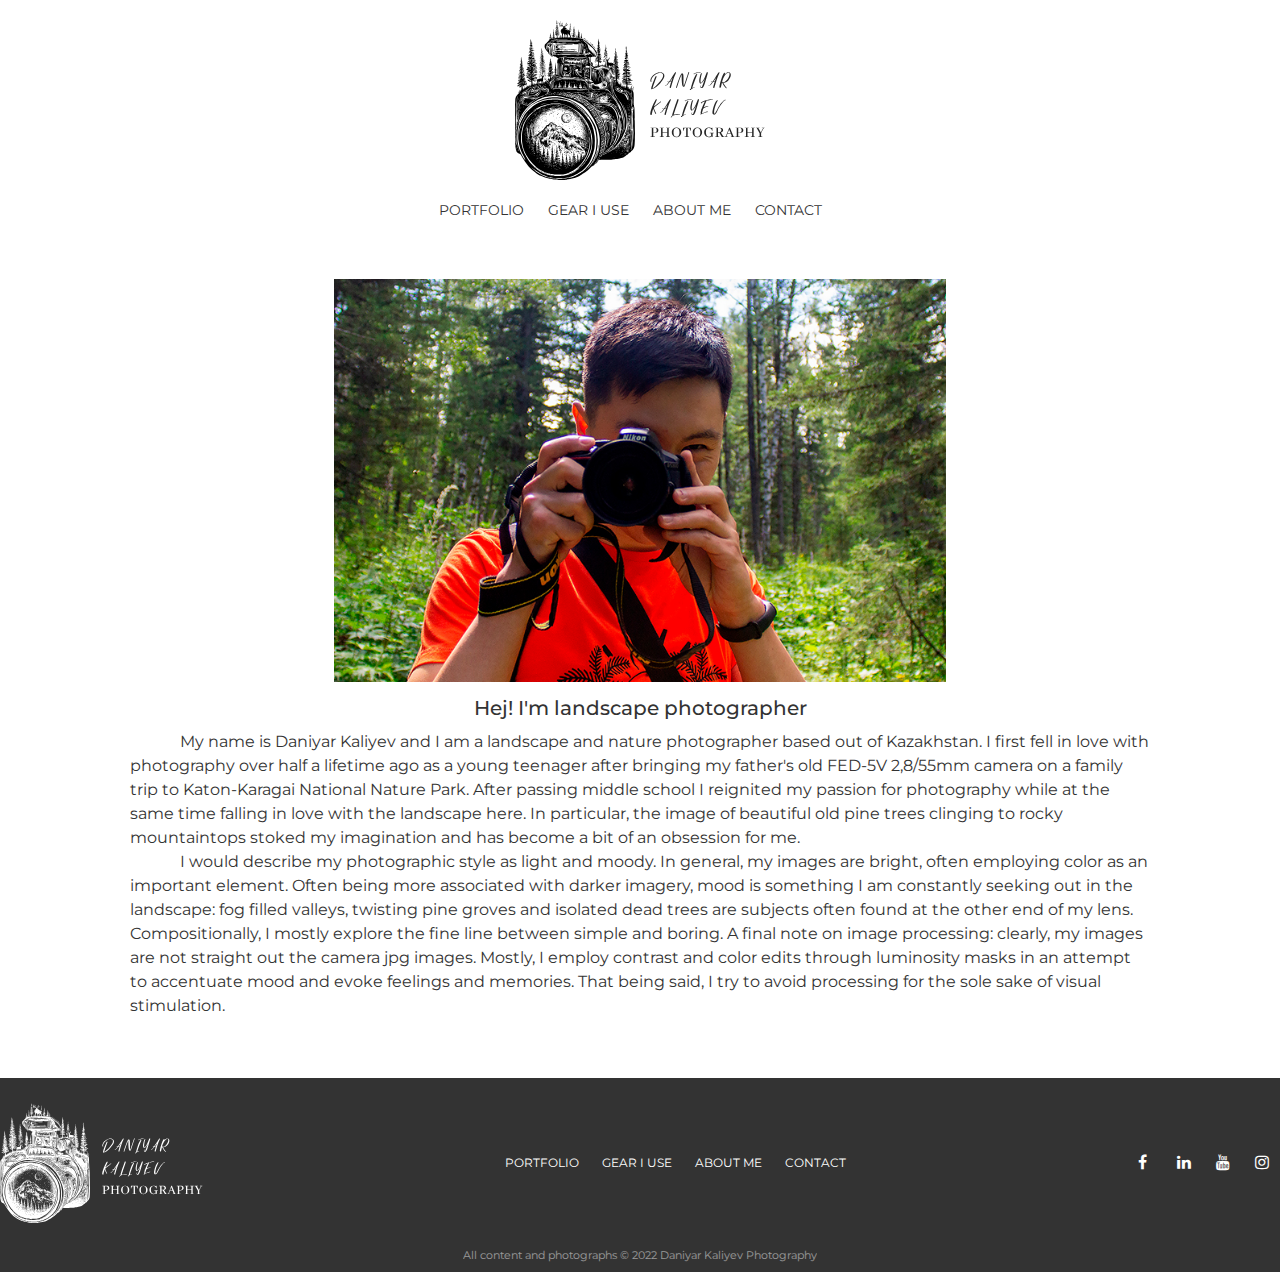
==== about.html @ 2fcaff7c "Add files via upload" ====
<!DOCTYPE html>
<html lang="en" dir="ltr">
  <head>
    <meta charset="utf-8">
    <title>Daniyar Kaliyev Photography</title>
    <link rel="stylesheet" href="css/style.css">
    <link rel="stylesheet" href="css/lightbox.min.css">
    <link rel="stylesheet" href="https://cdnjs.cloudflare.com/ajax/libs/font-awesome/4.7.0/css/font-awesome.min.css">
    <link rel="preconnect" href="https://fonts.googleapis.com">
    <link rel="preconnect" href="https://fonts.gstatic.com" crossorigin>
    <link href="https://fonts.googleapis.com/css2?family=Montserrat:wght@400;500&display=swap" rel="stylesheet">
    <script src="js/script.js"></script>
    <script src="js/lightbox-plus-jquery.min.js"></script>
  </head>
  <body>
    <nav>
      <div class="logo">
        <a href="index.html" class="logo"><img src="images/logo.svg" alt="logo"></a>
      </div>
      <ul class="nav-menu">
        <li><a href="index.html">portfolio</a></li>
        <li><a href="gear.html">gear i use</a></li>
        <li><a href="about.html">about me</a></li>
        <li><a href="contact.html">contact</a></li>
      </ul>
    </nav>

    <div class="about">
      <div class="about-photo">
        <img src="images/aboutme.jpg" alt="about-photo" width="60%">
      </div>
      <h2>Hej! I'm landscape photographer</h2>
      <p class="about-text">My name is Daniyar Kaliyev and I am a landscape and nature photographer based out of Kazakhstan. I first fell in love with photography over half a lifetime ago as a young teenager after bringing my father's old FED-5V 2,8/55mm camera on a family trip to Katon-Karagai National Nature Park.
      After passing middle school I reignited my passion for photography while at the same time falling in love with the landscape here. In particular, the image of beautiful old pine trees clinging to rocky mountaintops stoked my imagination and has become a bit of an obsession for me.</p>
      <p class="about-text">I would describe my photographic style as light and moody. In general, my images are bright, often employing color as an important element. Often being more associated with darker imagery, mood is something I am constantly seeking out in the landscape: fog filled valleys, twisting pine groves and isolated dead trees are subjects often found at the other end of my lens. Compositionally, I mostly explore the fine line between simple and boring.
      A final note on image processing: clearly, my images are not straight out the camera jpg images. Mostly, I employ  contrast and color edits through luminosity masks in an attempt to accentuate mood and evoke feelings and memories. That being said, I try to avoid processing for the sole sake of visual stimulation. </p>
    </div>

    <footer>
      <div class="footer">
        <div class="footer-logo">
          <a href="index.html" class="logo"><img src="images/logo-white.svg" alt="logo"></a>
        </div>
        <ul class="footer-menu">
          <li><a href="index.html">portfolio</a></li>
          <li><a href="gear.html">gear i use</a></li>
          <li><a href="about.html">about me</a></li>
          <li><a href="contact.html">contact</a></li>
        </ul>
        <ul class="social">
          <li><a href="https://www.facebook.com/profile.php?id=100003330148775" class="fa fa-facebook"></a></li>
          <li><a href="https://www.linkedin.com/in/daniyar-kaliyev/" class="fa fa-linkedin"></a></li>
          <li><a href="https://www.youtube.com/c/CosmicPIANO/" class="fa fa-youtube"></a></li>
          <li><a href="https://www.instagram.com/daniyar_kaliyev/" class="fa fa-instagram"></a></li>
        </ul>
      </div>
        <p class="copyright">All content and photographs © 2022 Daniyar Kaliyev Photography</p>
    </footer>

  </body>
</html>
---- css/style.css ----
*{
  padding: 0;
  margin: 0;
}

body{
  font-family: 'Montserrat', sans-serif;
  /* font-weight: 500; */
  color: #333;
}

a{
  text-decoration: none;
  color: #333;
}

nav{
  padding-top: 20px;
  text-align: center;
}

nav ul{
  list-style: none;
  padding-top: 20px;
}

nav ul li{
  display: inline-block;
  padding-right: 20px;
}

ul li a{
  text-transform: uppercase;
  font-size: 0.9em;
}

.navbar li a:hover{
  opacity: 0.7;
  transition: 0.3s;
}

.logo{
  display: flex;
  align-items: center;
  justify-content: center;
}

/* ---Footer--- */

footer{
  background-color: #333;
}

.footer{
  max-width: 1280px;
  display: flex;
  align-items: center;
  justify-content: space-between;
  padding: 25px 0;
  margin: 0 auto;
}

.footer a{
  color: #fff;
}

.footer-menu a:hover{
  opacity: 0.7;
  transition: 0.3s;
}

.footer ul li{
  display: inline-block;
  padding-left: 20px;
}

.footer .social li{
  padding-left: 10px;
}

.footer-logo{
  display: flex;
  align-items: center;
}

.footer-menu{
  font-size: 0.8em;
}

.copyright{
  margin: 0;
  padding: 0;
  color: #fff;
  font-size: 0.7em;
  text-align: center;
  padding-bottom: 10px;
  opacity: 0.5;
}

.fa{
  width: 25px;
}

.fa:hover {
    opacity: 0.7;
}

/* ---Main page--- */

.gallery{
  max-width: 1280px;
  margin: 60px auto;
  display: grid;
  grid-gap: 10px;
  grid-template-columns: repeat(autofit,minmax(300px,1fr));
  grid-auto-rows: 300px;
  grid-auto-flow: dense;
}

.v-stretch{
  grid-column: span 3;
}

.h-stretch{
  grid-row: span 2;
}

.big-stretch{
  grid-column: span 2;
  grid-row: span 3;
}

.gallery div img{
  width: 100%;
  height: 100%;
  object-fit: cover;
}

.gallery div img:hover{
  opacity: 0.7;
  transition: opacity 0.5s;
}

/* ---Gear I use page--- */
.gears{
  max-width: 1020px;
  margin: 60px auto 0 auto;
  letter-spacing: 0.05em;
  line-height: 150%;
}

.gears h3{
  font-size: 1em;
  text-transform: uppercase;
  margin-bottom: 10px;
}

.h3-inside{
  margin-top: 10px;
}

.gears a{
  text-decoration: underline;
}

.gears ul{
  list-style-type:square;
}

.gears ul li{
  line-height: 200%;
}

.lense-block, .smartphone-block, .drone-block, .action-camera-block, .others-block{
  display: flex;
  align-items: center top;
  justify-content: space-between;
  margin: 60px auto;
}

.camera-1row{
  display: flex;
  align-items: center top;
  justify-content: space-between;
  margin-bottom: 20px;
}

.lenses-text, .drone-text, .others-text{
  margin-left: 30px;
}

.smartphone-text, .action-camera-text{
  margin-right: 30px;
}

/* ---Contact page--- */

.contact-container{
  max-width: 1020px;
  display: flex;
  align-items: center top;
  justify-content: space-between;
  margin: 60px auto;
}

.contact-text{
  width: 1020px;
  margin: 0 auto;
  line-height: 150%;
  margin-bottom: 60px;
}

/* ---About page--- */
.about{
  max-width: 1020px;
  margin: 60px auto;
}

.about h2{
  font-size: 1.25em;
  font-weight: 500;
  text-align: center;
  margin: 10px auto;
}

.about-photo{
  text-align: center;
}

.about-text{
  text-indent: 50px;
  line-height: 150%;
}
/* ---Form styling--- */

input[type=text],[type=email], select, textarea {
  width: 100%;
  padding: 12px;
  border: 1px solid #ccc;
  /* border-radius: 4px; */
  box-sizing: border-box;
  margin-top: 8px;
  margin-bottom: 20px;
  resize: vertical;
}

input[type=submit] {
  background-color: #C70003;
  color: white;
  text-transform: uppercase;
  padding: 12px 25px;
  border: none;
  cursor: pointer;
}

input[type=submit]:hover {
  background-color: #990002;
}

.fname{
  width: 240px;
  display: inline-block;
}

.lname{
  width: 240px;
  display: inline-block;
  float: right;
}

.form-container {
	width:500px;
  padding: 0;

}

.fname{
  width: 240px;
  display: inline-block;
}

.lname{
  width: 240px;
  display: inline-block;
  float: right;
}



/* ---Media--- */

@media (max-width:500px) {
  .v-stretch{
    grid-column: span 1;
  }
  .h-stretch{
    grid-column: span 1;
  }
  .big-stretch{
    grid-column: span 1;
    grid-row: span 1;
  }
}
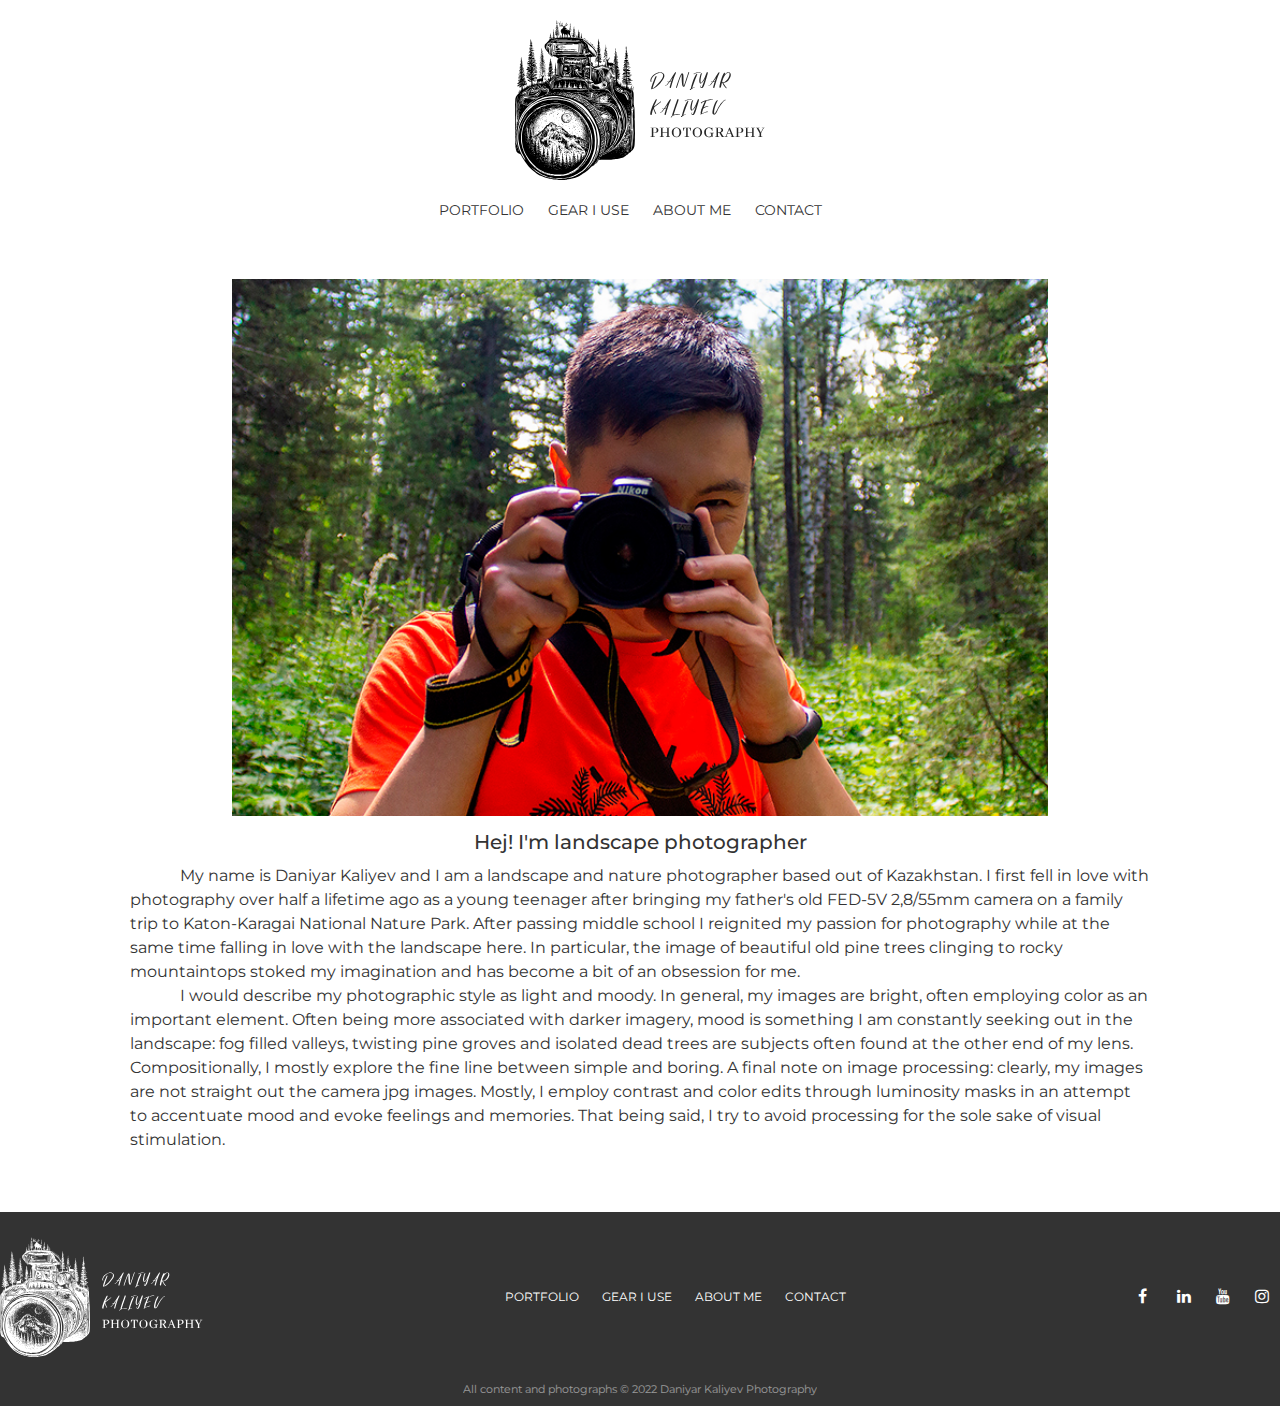
==== commit 34dad73d: "Update about.html" ====
--- a/about.html
+++ b/about.html
@@ -17,7 +17,7 @@
       <div class="logo">
         <a href="index.html" class="logo"><img src="images/logo.svg" alt="logo"></a>
       </div>
-      <ul class="nav-menu">
+      <ul class="navbar">
         <li><a href="index.html">portfolio</a></li>
         <li><a href="gear.html">gear i use</a></li>
         <li><a href="about.html">about me</a></li>
@@ -27,7 +27,7 @@
 
     <div class="about">
       <div class="about-photo">
-        <img src="images/aboutme.jpg" alt="about-photo" width="60%">
+        <img src="images/aboutme.jpg" alt="about-photo" width="80%">
       </div>
       <h2>Hej! I'm landscape photographer</h2>
       <p class="about-text">My name is Daniyar Kaliyev and I am a landscape and nature photographer based out of Kazakhstan. I first fell in love with photography over half a lifetime ago as a young teenager after bringing my father's old FED-5V 2,8/55mm camera on a family trip to Katon-Karagai National Nature Park.
